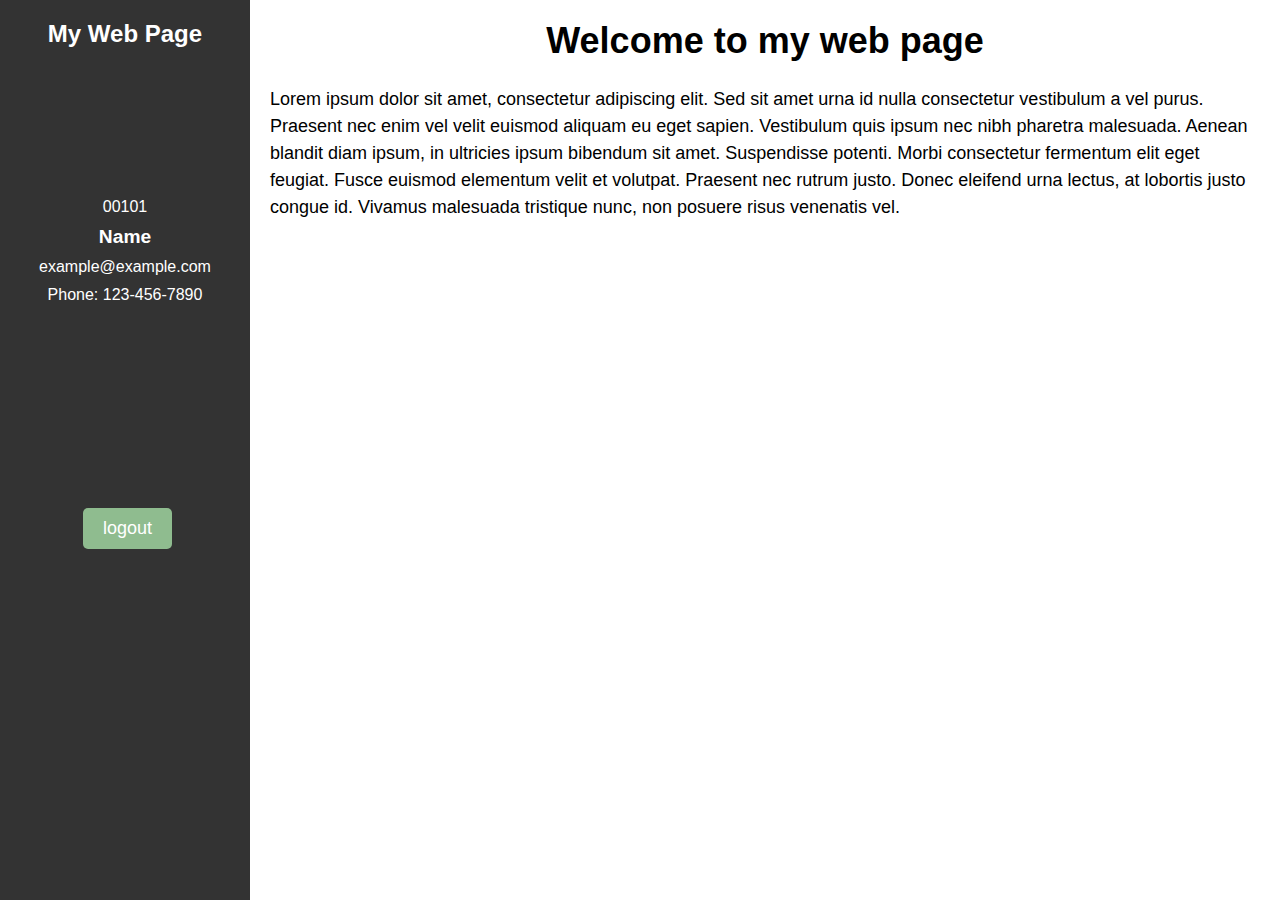
==== Project1/src/main/webapp/admin.html @ 145f295c "admin.html relocated" ====
<!DOCTYPE html>
<html>

<head>
    <title>My Web Page</title>
    <link rel="stylesheet" href="adstyle.css">
</head>

<body>
    <div id="sidebar">
        <h2>My Web Page</h2>
        <div class="admininfo">
            <ul>
                <li> 00101 </li>
                <li style="font-size: larger;"> <strong>Name</strong>  </li>
                <li>example@example.com</li>
                <li>Phone: 123-456-7890</li>
            </ul>
        </div>
        <div class="logout">
            <form action="">
                <button>logout</button>
            </form>
        </div>

    </div>
    <div id="content">
        <h1>Welcome to my web page</h1>
        <p>Lorem ipsum dolor sit amet, consectetur adipiscing elit. Sed sit amet urna id nulla consectetur vestibulum a
            vel purus. Praesent nec enim vel velit euismod aliquam eu eget sapien. Vestibulum quis ipsum nec nibh
            pharetra malesuada. Aenean blandit diam ipsum, in ultricies ipsum bibendum sit amet. Suspendisse potenti.
            Morbi consectetur fermentum elit eget feugiat. Fusce euismod elementum velit et volutpat. Praesent nec
            rutrum justo. Donec eleifend urna lectus, at lobortis justo congue id. Vivamus malesuada tristique nunc, non
            posuere risus venenatis vel.</p>
    </div>
    
</body>

</html>
---- Project1/src/main/webapp/adstyle.css ----
body {
            margin: 0;
            padding: 0;
            font-family: Arial, sans-serif;
        }

        #sidebar {
            background-color: #333;
            color: #fff;
            width: 250px;
            height: 100%;
            position: fixed;
            top: 0;
            left: 0;
            padding: 20px;
            box-sizing: border-box;
        }

        #sidebar h2 {
            margin-top: 0;
            margin-bottom: 20px;
            font-size: 24px;
            font-weight: bold;
            text-align: center;
        }
        #sidebar .admininfo {
            height: 300px;
            width: auto;
            margin-top: 150px;
        }
        #sidebar .admininfo ul {
            list-style: none;
            padding: 0;
            margin-left: 0;
        }

        #sidebar li {
            margin-bottom: 10px;
            text-align: center;
        }


        #content {
            margin-left: 250px;
            padding: 20px;
            box-sizing: border-box;
        }

        #content h1 {
            margin-top: 0;
            font-size: 36px;
            font-weight: bold;
            text-align: center;
        }

        #content p {
            font-size: 18px;
            line-height: 1.5;
        }
        #sidebar .logout {
            margin-top: 10px;
        }
        #sidebar .logout button {
            background-color: #8FBC8F;
            color: #fff;
            padding: 10px 20px;
            border: none;
            border-radius: 5px;
            font-size: 18px;
            cursor: pointer;
            margin-left: 30%;
        }
        #sidebar .logout button:hover{
            background-color: #005E80;
        }
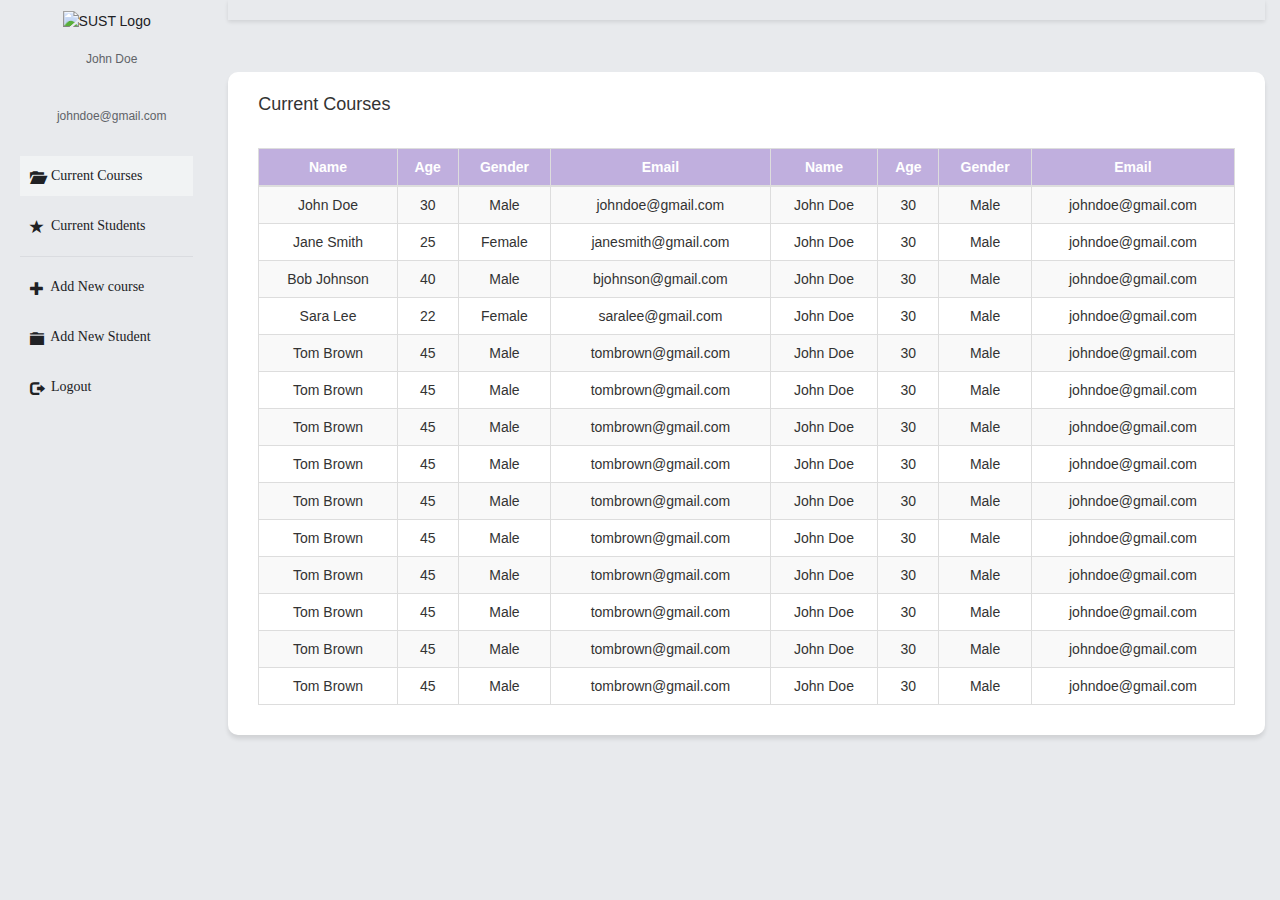
==== commit 949f1455: "admin" ====
--- a/Project1/src/main/webapp/admin.html
+++ b/Project1/src/main/webapp/admin.html
@@ -2,38 +2,250 @@
 <html>
 
 <head>
-    <title>My Web Page</title>
+    <title>My Webpage</title>
+    <meta charset="UTF-8">
+    <meta name="viewport" content="width=device-width, initial-scale=1">
+    <link rel="stylesheet" href="https://maxcdn.bootstrapcdn.com/bootstrap/3.3.7/css/bootstrap.min.css">
+    <script src="https://ajax.googleapis.com/ajax/libs/jquery/3.2.1/jquery.min.js"></script>
+    <script src="https://maxcdn.bootstrapcdn.com/bootstrap/3.3.7/js/bootstrap.min.js"></script>
     <link rel="stylesheet" href="adstyle.css">
 </head>
 
 <body>
-    <div id="sidebar">
-        <h2>My Web Page</h2>
-        <div class="admininfo">
-            <ul>
-                <li> 00101 </li>
-                <li style="font-size: larger;"> <strong>Name</strong>  </li>
-                <li>example@example.com</li>
-                <li>Phone: 123-456-7890</li>
-            </ul>
+    <div class="container-fluid">
+        <div class="row">
+            <div class="col-md-2" id="left-sidebar">
+                <!--  <div class="logo">Google Drive</div> -->
+                <div class="logo">
+                    <img src="sust.png" alt="SUST Logo" style="max-width: 70%;">
+                </div>
+                <div class="user-info">
+                    <p>John Doe</p>
+                    <p>johndoe@gmail.com</p>
+                </div>
+                <button class="active"><i class="glyphicon glyphicon-folder-open"></i>&nbsp; Current Courses</button>
+                <button><i class="glyphicon glyphicon-star"></i>&nbsp; Current Students</button>
+                <hr>
+                <button><i class="glyphicon glyphicon-plus"></i>&nbsp; Add New course</button>
+                <button><i class="glyphicon glyphicon-folder-close"></i>&nbsp; Add New Student</button>
+                <style>
+                </style>
+                <button class="log"><i class="glyphicon glyphicon-log-out"></i>&nbsp; Logout</button>
+            </div>
+            <div class="col-md-10">
+                <div id="topbar">
+
+                </div>
+                <div id="main-content">
+                    <div class="main-subcontenet">
+
+                    </div>
+                    <style>
+                        p {
+                            padding-top: 20px;
+                            padding-bottom: 10px;
+                            padding-left: 10px;
+                        }
+                    </style>
+                    <p style="font-size: large;" class="par">Current Courses</p>
+                    <style>
+                        table {
+                            width: 100%;
+                            border-collapse: collapse;
+                            margin-top: 0%;
+                        }
+
+                        th,
+                        td {
+                            padding: 8px;
+                            text-align: center;
+                            border-bottom: 1px solid #ddd;
+                        }
+
+                        tr : hover {
+                            background-color: #f5f5f5;
+                        }
+
+
+                        thead {
+                            background-color: #c0afde;
+                            color: #fff;
+                        }
+
+                        .table-responsive {
+                            max-height: 70vh;
+                            overflow-y: auto;
+                        }
+                    </style>
+                    <div class="table-responsive">
+                        <style>
+                            .table-responsive {
+                                padding: 10px;
+                            }
+                        </style>
+                        <table class="table table-striped table-hover table-bordered">
+                            <thead>
+                                <tr>
+                                    <th>Name</th>
+                                    <th>Age</th>
+                                    <th>Gender</th>
+                                    <th>Email</th>
+                                    <th>Name</th>
+                                    <th>Age</th>
+                                    <th>Gender</th>
+                                    <th>Email</th>
+
+
+                                </tr>
+                            </thead>
+                            <tbody>
+                                <tr>
+                                    <td>John Doe</td>
+                                    <td>30</td>
+                                    <td>Male</td>
+                                    <td>johndoe@gmail.com</td>
+                                    <td>John Doe</td>
+                                    <td>30</td>
+                                    <td>Male</td>
+                                    <td>johndoe@gmail.com</td>
+                                </tr>
+                                <tr>
+                                    <td>Jane Smith</td>
+                                    <td>25</td>
+                                    <td>Female</td>
+                                    <td>janesmith@gmail.com</td>
+                                    <td>John Doe</td>
+                                    <td>30</td>
+                                    <td>Male</td>
+                                    <td>johndoe@gmail.com</td>
+                                </tr>
+                                <tr>
+                                    <td>Bob Johnson</td>
+                                    <td>40</td>
+                                    <td>Male</td>
+                                    <td>bjohnson@gmail.com</td>
+                                    <td>John Doe</td>
+                                    <td>30</td>
+                                    <td>Male</td>
+                                    <td>johndoe@gmail.com</td>
+                                </tr>
+                                <tr>
+                                    <td>Sara Lee</td>
+                                    <td>22</td>
+                                    <td>Female</td>
+                                    <td>saralee@gmail.com</td>
+                                    <td>John Doe</td>
+                                    <td>30</td>
+                                    <td>Male</td>
+                                    <td>johndoe@gmail.com</td>
+                                </tr>
+                                <tr>
+                                    <td>Tom Brown</td>
+                                    <td>45</td>
+                                    <td>Male</td>
+                                    <td>tombrown@gmail.com</td>
+                                    <td>John Doe</td>
+                                    <td>30</td>
+                                    <td>Male</td>
+                                    <td>johndoe@gmail.com</td>
+                                </tr>
+                                <tr>
+                                    <td>Tom Brown</td>
+                                    <td>45</td>
+                                    <td>Male</td>
+                                    <td>tombrown@gmail.com</td>
+                                    <td>John Doe</td>
+                                    <td>30</td>
+                                    <td>Male</td>
+                                    <td>johndoe@gmail.com</td>
+                                </tr>
+                                <tr>
+                                    <td>Tom Brown</td>
+                                    <td>45</td>
+                                    <td>Male</td>
+                                    <td>tombrown@gmail.com</td>
+                                    <td>John Doe</td>
+                                    <td>30</td>
+                                    <td>Male</td>
+                                    <td>johndoe@gmail.com</td>
+                                </tr>
+                                <tr>
+                                    <td>Tom Brown</td>
+                                    <td>45</td>
+                                    <td>Male</td>
+                                    <td>tombrown@gmail.com</td>
+                                    <td>John Doe</td>
+                                    <td>30</td>
+                                    <td>Male</td>
+                                    <td>johndoe@gmail.com</td>
+                                </tr>
+                                <tr>
+                                    <td>Tom Brown</td>
+                                    <td>45</td>
+                                    <td>Male</td>
+                                    <td>tombrown@gmail.com</td>
+                                    <td>John Doe</td>
+                                    <td>30</td>
+                                    <td>Male</td>
+                                    <td>johndoe@gmail.com</td>
+                                </tr>
+                                <tr>
+                                    <td>Tom Brown</td>
+                                    <td>45</td>
+                                    <td>Male</td>
+                                    <td>tombrown@gmail.com</td>
+                                    <td>John Doe</td>
+                                    <td>30</td>
+                                    <td>Male</td>
+                                    <td>johndoe@gmail.com</td>
+                                </tr>
+                                <tr>
+                                    <td>Tom Brown</td>
+                                    <td>45</td>
+                                    <td>Male</td>
+                                    <td>tombrown@gmail.com</td>
+                                    <td>John Doe</td>
+                                    <td>30</td>
+                                    <td>Male</td>
+                                    <td>johndoe@gmail.com</td>
+                                </tr>
+                                <tr>
+                                    <td>Tom Brown</td>
+                                    <td>45</td>
+                                    <td>Male</td>
+                                    <td>tombrown@gmail.com</td>
+                                    <td>John Doe</td>
+                                    <td>30</td>
+                                    <td>Male</td>
+                                    <td>johndoe@gmail.com</td>
+                                </tr>
+                                <tr>
+                                    <td>Tom Brown</td>
+                                    <td>45</td>
+                                    <td>Male</td>
+                                    <td>tombrown@gmail.com</td>
+                                    <td>John Doe</td>
+                                    <td>30</td>
+                                    <td>Male</td>
+                                    <td>johndoe@gmail.com</td>
+                                </tr>
+                                <tr>
+                                    <td>Tom Brown</td>
+                                    <td>45</td>
+                                    <td>Male</td>
+                                    <td>tombrown@gmail.com</td>
+                                    <td>John Doe</td>
+                                    <td>30</td>
+                                    <td>Male</td>
+                                    <td>johndoe@gmail.com</td>
+                                </tr>
+                            </tbody>
+                        </table>
+                    </div>
+
+                </div>
+            </div>
         </div>
-        <div class="logout">
-            <form action="">
-                <button>logout</button>
-            </form>
-        </div>
-
-    </div>
-    <div id="content">
-        <h1>Welcome to my web page</h1>
-        <p>Lorem ipsum dolor sit amet, consectetur adipiscing elit. Sed sit amet urna id nulla consectetur vestibulum a
-            vel purus. Praesent nec enim vel velit euismod aliquam eu eget sapien. Vestibulum quis ipsum nec nibh
-            pharetra malesuada. Aenean blandit diam ipsum, in ultricies ipsum bibendum sit amet. Suspendisse potenti.
-            Morbi consectetur fermentum elit eget feugiat. Fusce euismod elementum velit et volutpat. Praesent nec
-            rutrum justo. Donec eleifend urna lectus, at lobortis justo congue id. Vivamus malesuada tristique nunc, non
-            posuere risus venenatis vel.</p>
-    </div>
-    
 </body>
 
 </html>--- a/Project1/src/main/webapp/adstyle.css
+++ b/Project1/src/main/webapp/adstyle.css
@@ -1,75 +1,111 @@
-        body {
-            margin: 0;
-            padding: 0;
-            font-family: Arial, sans-serif;
-        }
+body {
+    margin: 0;
+    padding: 0;
+    font-family: Arial, sans-serif;
+}
 
-        #sidebar {
-            background-color: #333;
-            color: #fff;
-            width: 250px;
-            height: 100%;
-            position: fixed;
-            top: 0;
-            left: 0;
-            padding: 20px;
-            box-sizing: border-box;
-        }
+.col-md-10 {
+    background-color: #e8eaed;
+    height: 100vh;
+}
 
-        #sidebar h2 {
-            margin-top: 0;
+#topbar {
+    background-color: #e8eaed;
+    height: 20px;
+    color: #FFFFFF;
+    display: flex;
+    justify-content: flex-end;
+    align-items: center;
+    padding: 0 20px;
+    margin-bottom: 0px;
+    box-shadow: 0 2px 4px rgba(0, 0, 0, 0.1);
+}
+
+#topbar button {
+    background-color: transparent;
+    color: #202124;
+    border: none;
+    font-size: 1.2rem;
+    cursor: pointer;
+}
+
+#topbar button:hover {
+    */ text-decoration: underline;
+    */
+}
+
+#left-sidebar {
+    background-color: #e8eaed;
+    height: 100vh;
+    color: #202124;
+    padding: 20px;
+    padding-top: 10px;
+}
+
+/*#left-sidebar .logo {
+            font-size: 2rem;
+            font-weight: bold;
             margin-bottom: 20px;
-            font-size: 24px;
-            font-weight: bold;
+            color: #4285f4;
             text-align: center;
-        }
-        #sidebar .admininfo {
-            height: 300px;
-            width: auto;
-            margin-top: 150px;
-        }
-        #sidebar .admininfo ul {
-            list-style: none;
-            padding: 0;
-            margin-left: 0;
-        }
-
-        #sidebar li {
-            margin-bottom: 10px;
-            text-align: center;
-        }
+        }*/
+#left-sidebar .logo {
+    margin-bottom: 0px;
+    margin-top: 0px;
+    text-align: center;
+}
 
 
-        #content {
-            margin-left: 250px;
-            padding: 20px;
-            box-sizing: border-box;
-        }
+#left-sidebar .user-info {
+    font-size: 1.2rem;
+    margin-bottom: 20px;
+    color: #5f6368;
+    text-align: center;
+}
 
-        #content h1 {
-            margin-top: 0;
-            font-size: 36px;
-            font-weight: bold;
-            text-align: center;
-        }
+#left-sidebar button {
+    margin-bottom: 10px;
+    color: #202124;
+    background-color: transparent;
+    border: none;
+    /* font-size: 5rem; */
+    font-family: 'Product Sans';
+    display: flex;
+    align-items: center;
+    justify-content: flex-start;
+    padding: 10px;
+    width: 100%;
+    cursor: pointer;
+}
 
-        #content p {
-            font-size: 18px;
-            line-height: 1.5;
-        }
-        #sidebar .logout {
-            margin-top: 10px;
-        }
-        #sidebar .logout button {
-            background-color: #8FBC8F;
-            color: #fff;
-            padding: 10px 20px;
-            border: none;
-            border-radius: 5px;
-            font-size: 18px;
-            cursor: pointer;
-            margin-left: 30%;
-        }
-        #sidebar .logout button:hover{
-            background-color: #005E80;
-        }+#left-sidebar button:hover {
+    background-color: #c0afde;
+    border: round;
+    border-radius: 20px;
+    color: #202124;
+}
+
+#left-sidebar button.active,
+#left-sidebar button.active:hover {
+    background-color: #f1f3f4;
+    color: #202124;
+    cursor: default;
+}
+
+#left-sidebar hr {
+    border-color: #dadce0;
+    margin: 10px 0;
+}
+
+
+#main-content {
+    border-radius: 10px;
+    background-color: white;
+    margin-top: 5%;
+    border: round;
+    height: 83h;
+    padding-top: 15px;
+    align-items: center;
+    padding: 0 20px;
+    box-shadow: 0 4px 4px rgba(0, 0, 0, 0.1);
+}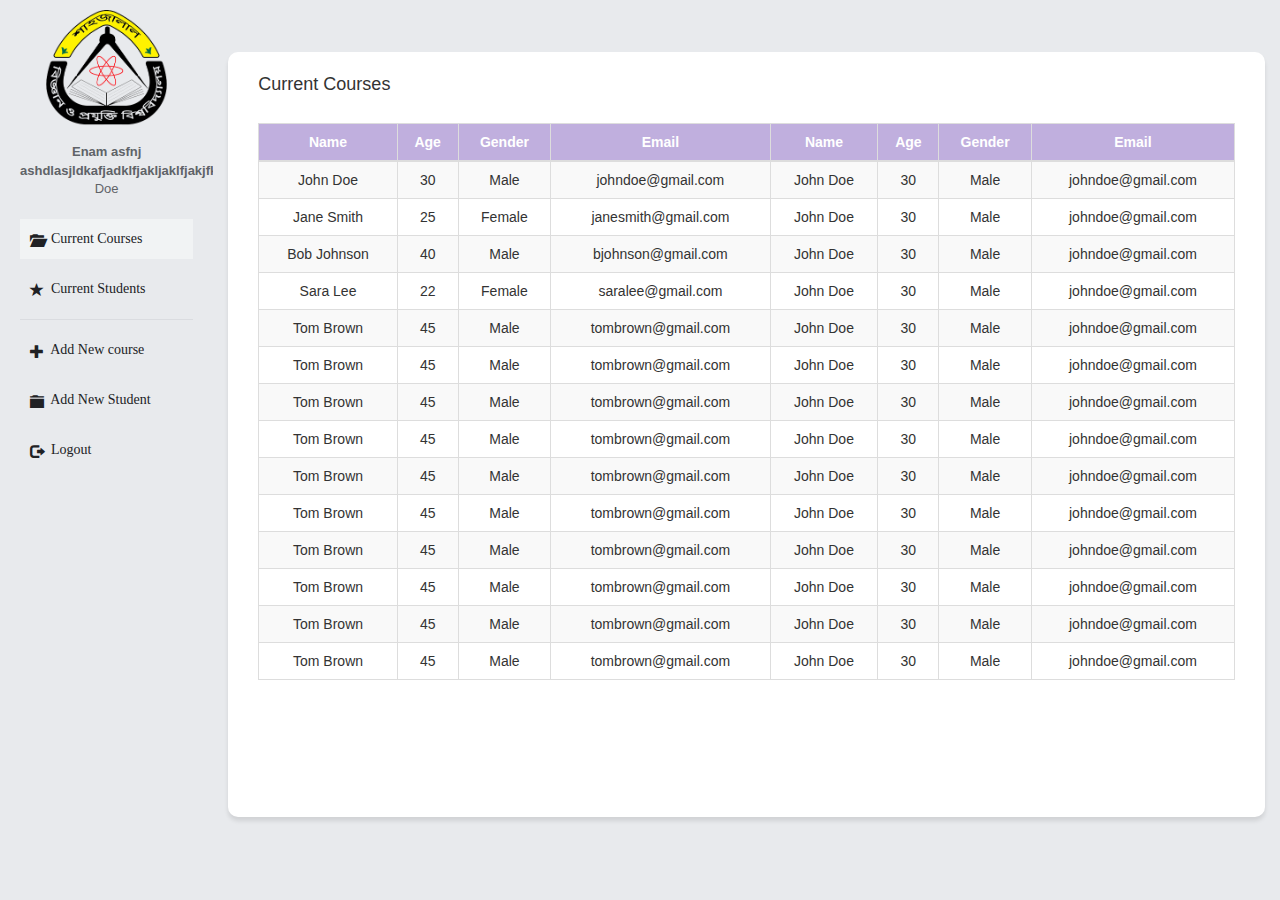
==== commit 530c71c6: "admin and update" ====
--- a/Project1/src/main/webapp/admin.html
+++ b/Project1/src/main/webapp/admin.html
@@ -20,8 +20,17 @@
                     <img src="sust.png" alt="SUST Logo" style="max-width: 70%;">
                 </div>
                 <div class="user-info">
-                    <p>John Doe</p>
-                    <p>johndoe@gmail.com</p>
+                    <style>
+                        li {
+                            list-style: none;
+                            font-size: 13px;
+                        }
+                    </style>
+                    <li>
+                    <li><strong> Enam asfnj ashdlasjldkafjadklfjakljaklfjakjfkalj </strong> </li>
+                    <li>Doe</li>
+                    </li>
+
                 </div>
                 <button class="active"><i class="glyphicon glyphicon-folder-open"></i>&nbsp; Current Courses</button>
                 <button><i class="glyphicon glyphicon-star"></i>&nbsp; Current Students</button>
@@ -33,26 +42,32 @@
                 <button class="log"><i class="glyphicon glyphicon-log-out"></i>&nbsp; Logout</button>
             </div>
             <div class="col-md-10">
-                <div id="topbar">
-
-                </div>
                 <div id="main-content">
-                    <div class="main-subcontenet">
-
-                    </div>
                     <style>
                         p {
                             padding-top: 20px;
-                            padding-bottom: 10px;
+                            padding-bottom: 5px;
                             padding-left: 10px;
                         }
+                        /* .ab{
+                            padding-top: 0%;
+                            padding-bottom: 0%;
+                            margin-left: 10px;
+                            margin-top: 0%;
+                            margin-bottom: 10px;
+                            height: 7px;
+                            width: 60%;
+                            background-color: black;
+                        } */
                     </style>
                     <p style="font-size: large;" class="par">Current Courses</p>
+                    <!-- <hr align="left" class="ab"> -->
                     <style>
                         table {
                             width: 100%;
                             border-collapse: collapse;
                             margin-top: 0%;
+                            padding-top: 0%;
                         }
 
                         th,
--- a/Project1/src/main/webapp/adstyle.css
+++ b/Project1/src/main/webapp/adstyle.css
@@ -9,30 +9,7 @@
     height: 100vh;
 }
 
-#topbar {
-    background-color: #e8eaed;
-    height: 20px;
-    color: #FFFFFF;
-    display: flex;
-    justify-content: flex-end;
-    align-items: center;
-    padding: 0 20px;
-    margin-bottom: 0px;
-    box-shadow: 0 2px 4px rgba(0, 0, 0, 0.1);
-}
 
-#topbar button {
-    background-color: transparent;
-    color: #202124;
-    border: none;
-    font-size: 1.2rem;
-    cursor: pointer;
-}
-
-#topbar button:hover {
-    */ text-decoration: underline;
-    */
-}
 
 #left-sidebar {
     background-color: #e8eaed;
@@ -103,7 +80,7 @@
     background-color: white;
     margin-top: 5%;
     border: round;
-    height: 83h;
+    height: 85%;
     padding-top: 15px;
     align-items: center;
     padding: 0 20px;
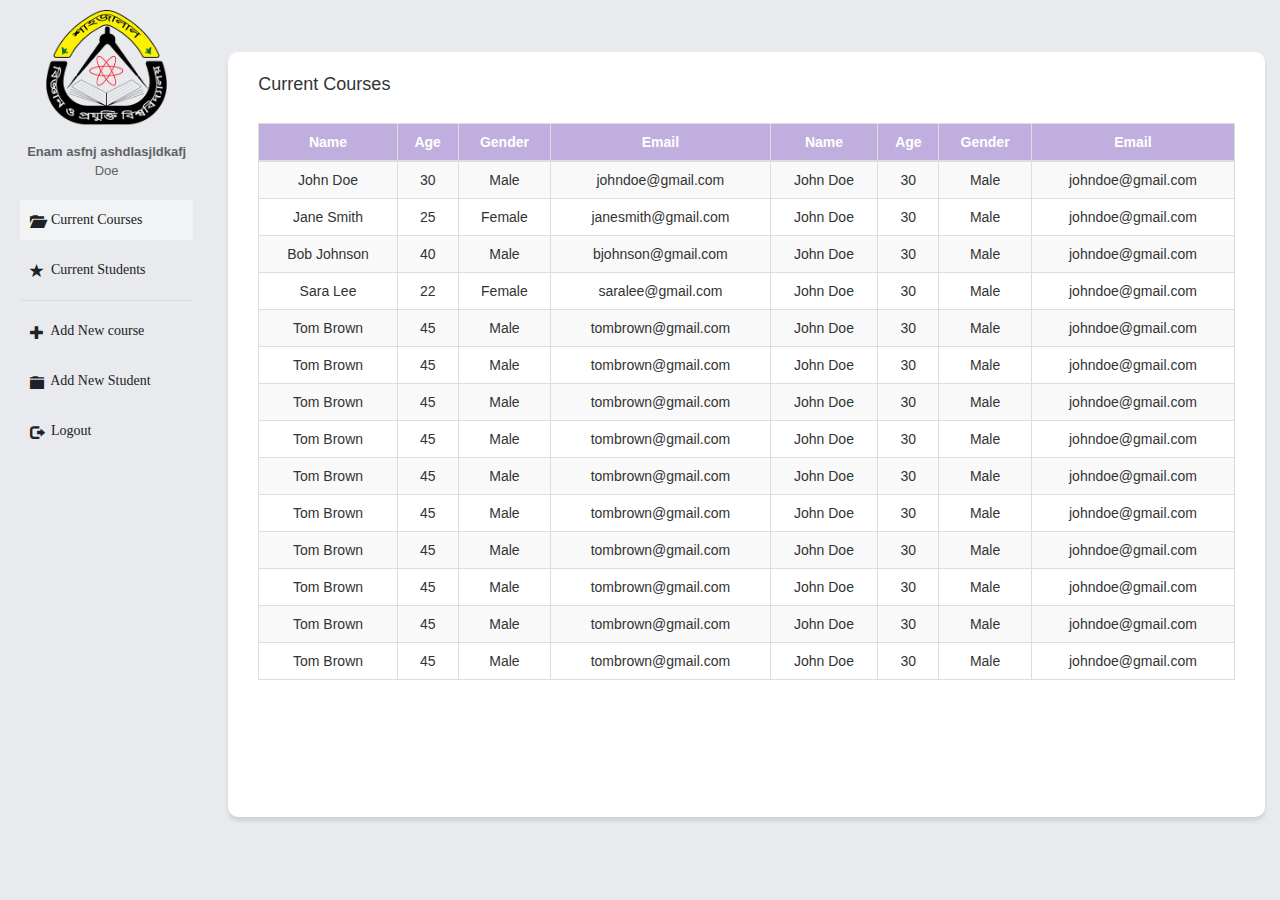
==== commit a7a4ece4: "admin and sust-logo update" ====
--- a/Project1/src/main/webapp/admin.html
+++ b/Project1/src/main/webapp/admin.html
@@ -15,7 +15,6 @@
     <div class="container-fluid">
         <div class="row">
             <div class="col-md-2" id="left-sidebar">
-                <!--  <div class="logo">Google Drive</div> -->
                 <div class="logo">
                     <img src="sust.png" alt="SUST Logo" style="max-width: 70%;">
                 </div>
@@ -27,7 +26,7 @@
                         }
                     </style>
                     <li>
-                    <li><strong> Enam asfnj ashdlasjldkafjadklfjakljaklfjakjfkalj </strong> </li>
+                    <li><strong> Enam asfnj ashdlasjldkafj </strong> </li>
                     <li>Doe</li>
                     </li>
 
@@ -49,6 +48,7 @@
                             padding-bottom: 5px;
                             padding-left: 10px;
                         }
+
                         /* .ab{
                             padding-top: 0%;
                             padding-bottom: 0%;
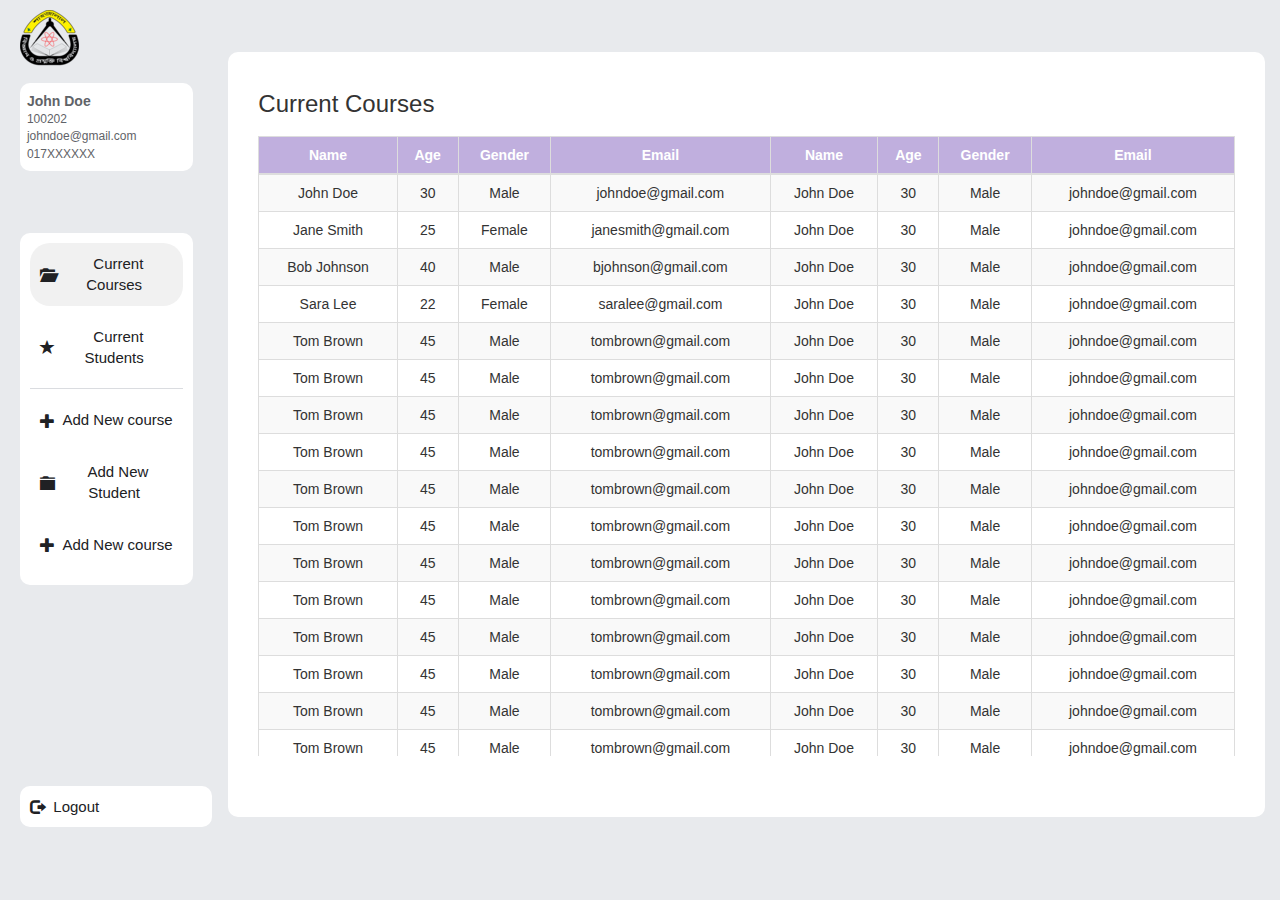
==== commit c2de97a3: "updates 10052023a" ====
--- a/Project1/src/main/webapp/admin.html
+++ b/Project1/src/main/webapp/admin.html
@@ -2,7 +2,7 @@
 <html>
 
 <head>
-    <title>My Webpage</title>
+    <title>Admin Home Page</title>
     <meta charset="UTF-8">
     <meta name="viewport" content="width=device-width, initial-scale=1">
     <link rel="stylesheet" href="https://maxcdn.bootstrapcdn.com/bootstrap/3.3.7/css/bootstrap.min.css">
@@ -15,22 +15,21 @@
     <div class="container-fluid">
         <div class="row">
             <div class="col-md-2" id="left-sidebar">
+                <!--  <div class="logo">Google Drive</div> -->
                 <div class="logo">
-                    <img src="sust.png" alt="SUST Logo" style="max-width: 70%;">
+                    <img src="./images/logo64px.png" alt="SUST Logo" style="max-width: 70%;">
                 </div>
                 <div class="user-info">
-                    <style>
-                        li {
-                            list-style: none;
-                            font-size: 13px;
-                        }
-                    </style>
-                    <li>
-                    <li><strong> Enam asfnj ashdlasjldkafj </strong> </li>
-                    <li>Doe</li>
-                    </li>
+                    <div class="user-name">
+                        <li>John Doe</li>
+                    </div>
+                    <li>100202</li>
+                    <li>johndoe@gmail.com</li>
+                    <li>017XXXXXX</li>
 
                 </div>
+                <div class="buttons">
+                    
                 <button class="active"><i class="glyphicon glyphicon-folder-open"></i>&nbsp; Current Courses</button>
                 <button><i class="glyphicon glyphicon-star"></i>&nbsp; Current Students</button>
                 <hr>
@@ -38,36 +37,30 @@
                 <button><i class="glyphicon glyphicon-folder-close"></i>&nbsp; Add New Student</button>
                 <style>
                 </style>
-                <button class="log"><i class="glyphicon glyphicon-log-out"></i>&nbsp; Logout</button>
+                              <form action="addnewcourse.jsp">
+                <button><i class="glyphicon glyphicon-plus"></i>&nbsp; Add New course</button>
+                </form>
+                </div>
+                <button class="logout-button"><i class="glyphicon glyphicon-log-out"></i>&nbsp; Logout</button>
             </div>
             <div class="col-md-10">
                 <div id="main-content">
+                    <div class="main-subcontenet">
+
+                    </div>
                     <style>
                         p {
                             padding-top: 20px;
-                            padding-bottom: 5px;
+                            padding-bottom: 10px;
                             padding-left: 10px;
                         }
-
-                        /* .ab{
-                            padding-top: 0%;
-                            padding-bottom: 0%;
-                            margin-left: 10px;
-                            margin-top: 0%;
-                            margin-bottom: 10px;
-                            height: 7px;
-                            width: 60%;
-                            background-color: black;
-                        } */
                     </style>
-                    <p style="font-size: large;" class="par">Current Courses</p>
-                    <!-- <hr align="left" class="ab"> -->
+                    <p  class="tab-info">Current Courses</p>
                     <style>
                         table {
                             width: 100%;
                             border-collapse: collapse;
                             margin-top: 0%;
-                            padding-top: 0%;
                         }
 
                         th,
@@ -96,6 +89,7 @@
                         <style>
                             .table-responsive {
                                 padding: 10px;
+                                border-radius: 1-px;
                             }
                         </style>
                         <table class="table table-striped table-hover table-bordered">
@@ -253,6 +247,87 @@
                                     <td>30</td>
                                     <td>Male</td>
                                     <td>johndoe@gmail.com</td>
+                                </tr>                                <tr>
+                                    <td>Tom Brown</td>
+                                    <td>45</td>
+                                    <td>Male</td>
+                                    <td>tombrown@gmail.com</td>
+                                    <td>John Doe</td>
+                                    <td>30</td>
+                                    <td>Male</td>
+                                    <td>johndoe@gmail.com</td>
+                                </tr>                                <tr>
+                                    <td>Tom Brown</td>
+                                    <td>45</td>
+                                    <td>Male</td>
+                                    <td>tombrown@gmail.com</td>
+                                    <td>John Doe</td>
+                                    <td>30</td>
+                                    <td>Male</td>
+                                    <td>johndoe@gmail.com</td>
+                                </tr>                                <tr>
+                                    <td>Tom Brown</td>
+                                    <td>45</td>
+                                    <td>Male</td>
+                                    <td>tombrown@gmail.com</td>
+                                    <td>John Doe</td>
+                                    <td>30</td>
+                                    <td>Male</td>
+                                    <td>johndoe@gmail.com</td>
+                                </tr>                                <tr>
+                                    <td>Tom Brown</td>
+                                    <td>45</td>
+                                    <td>Male</td>
+                                    <td>tombrown@gmail.com</td>
+                                    <td>John Doe</td>
+                                    <td>30</td>
+                                    <td>Male</td>
+                                    <td>johndoe@gmail.com</td>
+                                </tr>                                <tr>
+                                    <td>Tom Brown</td>
+                                    <td>45</td>
+                                    <td>Male</td>
+                                    <td>tombrown@gmail.com</td>
+                                    <td>John Doe</td>
+                                    <td>30</td>
+                                    <td>Male</td>
+                                    <td>johndoe@gmail.com</td>
+                                </tr>                                <tr>
+                                    <td>Tom Brown</td>
+                                    <td>45</td>
+                                    <td>Male</td>
+                                    <td>tombrown@gmail.com</td>
+                                    <td>John Doe</td>
+                                    <td>30</td>
+                                    <td>Male</td>
+                                    <td>johndoe@gmail.com</td>
+                                </tr>                                <tr>
+                                    <td>Tom Brown</td>
+                                    <td>45</td>
+                                    <td>Male</td>
+                                    <td>tombrown@gmail.com</td>
+                                    <td>John Doe</td>
+                                    <td>30</td>
+                                    <td>Male</td>
+                                    <td>johndoe@gmail.com</td>
+                                </tr>                                <tr>
+                                    <td>Tom Brown</td>
+                                    <td>45</td>
+                                    <td>Male</td>
+                                    <td>tombrown@gmail.com</td>
+                                    <td>John Doe</td>
+                                    <td>30</td>
+                                    <td>Male</td>
+                                    <td>johndoe@gmail.com</td>
+                                </tr>                                <tr>
+                                    <td>Tom Brown</td>
+                                    <td>45</td>
+                                    <td>Male</td>
+                                    <td>tombrown@gmail.com</td>
+                                    <td>John Doe</td>
+                                    <td>30</td>
+                                    <td>Male</td>
+                                    <td>johndoe@gmail.com</td>
                                 </tr>
                             </tbody>
                         </table>
--- a/Project1/src/main/webapp/adstyle.css
+++ b/Project1/src/main/webapp/adstyle.css
@@ -4,12 +4,14 @@
     font-family: Arial, sans-serif;
 }
 
+li  {
+    list-style: none;
+}
+
 .col-md-10 {
     background-color: #e8eaed;
     height: 100vh;
 }
-
-
 
 #left-sidebar {
     background-color: #e8eaed;
@@ -29,15 +31,55 @@
 #left-sidebar .logo {
     margin-bottom: 0px;
     margin-top: 0px;
-    text-align: center;
+    text-align: left;
 }
 
 
 #left-sidebar .user-info {
+    background-color: white;
+    border-radius: 10px;
+    padding-top: 5%;
+    padding-bottom: 5%;
+    padding-left: 4%;
     font-size: 1.2rem;
+    /* margin-top: 20px; */
     margin-bottom: 20px;
     color: #5f6368;
-    text-align: center;
+    text-align: left;
+
+    position: relative;
+    top: 1%;
+}
+
+#left-sidebar .user-name  {
+    font-weight: bold;
+    font-size: 1.4rem;
+}
+
+#left-sidebar .buttons {
+    background-color: white;
+    border: none;
+    border-radius: 10px;
+    padding: 10px;
+    width: 100%;
+    cursor: pointer;
+
+    position: relative;
+    top: 50px;
+}
+
+#left-sidebar .logout-button {
+    background-color: white;
+    border: none;
+    border-radius: 10px;
+    padding: 10px;
+    margin-right: 10px;
+    width: 15%;
+    cursor: pointer;
+
+    position: fixed;
+    bottom: 7%;
+
 }
 
 #left-sidebar button {
@@ -45,8 +87,9 @@
     color: #202124;
     background-color: transparent;
     border: none;
-    /* font-size: 5rem; */
-    font-family: 'Product Sans';
+    font-size: 1.5rem;
+    font-weight: 500;
+    font-family: Helvetica, sans-serif;
     display: flex;
     align-items: center;
     justify-content: flex-start;
@@ -56,17 +99,33 @@
 }
 
 #left-sidebar button:hover {
-    background-color: #c0afde;
+    font-family: Helvetica, sans-serif;
+    font-size: 1.5rem;
+    color: white;
+    background-color: #513d75;
     border: round;
     border-radius: 20px;
-    color: #202124;
-}
+    /* color: #202124; */
+}
+
+#left-sidebar .logout-button:hover {
+    font-family: Helvetica, sans-serif;
+    font-size: 14px;
+    background-color: red;
+    border: round;
+    border-radius: 10px;
+    color: white;
+}
+
 
 #left-sidebar button.active,
 #left-sidebar button.active:hover {
-    background-color: #f1f3f4;
+    font-family: Helvetica, sans-serif;
+    background-color: #f1f1f1;
     color: #202124;
     cursor: default;
+    border: round;
+    border-radius: 20px;
 }
 
 #left-sidebar hr {
@@ -80,9 +139,70 @@
     background-color: white;
     margin-top: 5%;
     border: round;
-    height: 85%;
+    height: 85% ;
     padding-top: 15px;
     align-items: center;
     padding: 0 20px;
-    box-shadow: 0 4px 4px rgba(0, 0, 0, 0.1);
-}+    /* box-shadow: 0 4px 4px rgba(0, 0, 0, 0.1); */
+}
+
+.tab-info {
+    font-size: x-large;
+
+    position: relative;
+    top: 2%;
+}
+
+.user-form  {
+    padding-top: 2%;
+    padding-left: 4%;
+    margin-right: 10px;
+    text-align: left;
+}
+
+input   {
+    width: 50%;
+}
+.form-container {
+  max-width: 500px;
+  margin: 0 auto;
+  padding: 20px;
+  background-color: #f7f7f7;
+  border-radius: 5px;
+}
+
+form {
+  display: flex;
+  flex-direction: column;
+}
+
+.form-group {
+  margin-bottom: 20px;
+}
+
+label {
+  display: block;
+  margin-bottom: 5px;
+}
+
+input, textarea {
+  width: 100%;
+  padding: 10px;
+  border: none;
+  border-radius: 5px;
+  box-shadow: inset 0 0 5px rgba(0, 0, 0, 0.1);
+}
+
+button[type="submit"] {
+  background-color: #4CAF50;
+  color: #fff;
+  border: none;
+  border-radius: 5px;
+  padding: 10px 20px;
+  font-size: 16px;
+  cursor: pointer;
+}
+
+button[type="submit"]:hover {
+  background-color: #3e8e41;
+}
